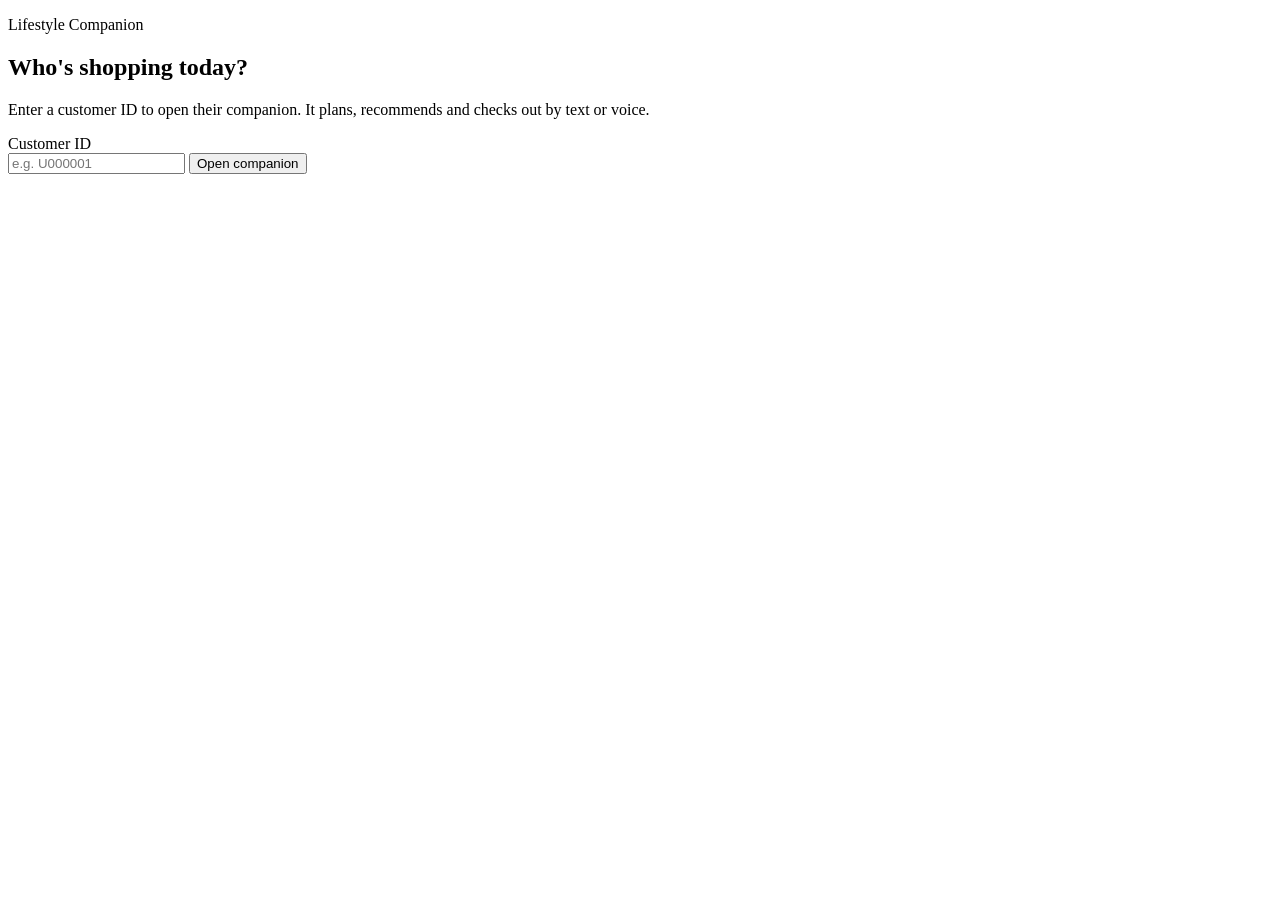
==== web/index.html @ dca68d9d "add the starter code" ====
<!doctype html>
<html lang="en">
<head>
  <meta charset="utf-8">
  <meta name="viewport" content="width=device-width, initial-scale=1">
  <title>Lifestyle Companion</title>
  <link rel="preconnect" href="https://fonts.googleapis.com">
  <link rel="preconnect" href="https://fonts.gstatic.com" crossorigin>
  <link href="https://fonts.googleapis.com/css2?family=Figtree:wght@400;500;600;750&display=swap" rel="stylesheet">
  <link rel="stylesheet" href="/static/styles.css">
</head>
<body>

<!-- Customer identification (replaces login for the simulation) -->
<section id="entry" class="entry">
  <div class="entry-inner">
    <p class="brand-mark" aria-hidden="true"><span class="dot"></span> Lifestyle Companion</p>
    <h1>Who's shopping today?</h1>
    <p class="lede">Enter a customer ID to open their companion. It plans, recommends and checks out by text or voice.</p>
    <form id="entry-form" autocomplete="off">
      <label for="user-id">Customer ID</label>
      <div class="entry-row">
        <input id="user-id" name="user_id" placeholder="e.g. U000001" required maxlength="40" spellcheck="false">
        <button type="submit" class="btn primary">Open companion</button>
      </div>
      <p id="entry-error" class="error" role="alert" hidden></p>
    </form>
    <div id="samples" class="samples" hidden>
      <span>Demo IDs</span>
      <div id="sample-list"></div>
    </div>
  </div>
</section>

<!-- Companion -->
<main id="app" class="app" hidden>
  <header class="topbar">
    <p class="brand-mark"><span class="dot"></span><span class="brand-name">Lifestyle Companion</span></p>
    <div class="who">
      <strong id="who-id"></strong>
      <span id="who-meta"></span>
    </div>
    <div class="top-actions">
      <button id="btn-new" class="btn ghost" title="Start a new conversation (keeps basket and long-term memory)">New chat</button>
      <button id="btn-switch" class="btn ghost">Change customer</button>
    </div>
  </header>

  <div class="layout">
    <section class="chat" aria-label="Conversation">
      <div id="messages" class="messages" aria-live="polite"></div>
      <div id="typing" class="typing" hidden><span></span><span></span><span></span> Working on it</div>

      <form id="composer" class="composer" autocomplete="off">
        <button type="button" id="btn-mic" class="mic" aria-label="Talk to the companion: tap to start, tap again to send">
          <span class="mic-ring" id="mic-ring"></span>
          <svg viewBox="0 0 24 24" width="22" height="22" aria-hidden="true"><path fill="currentColor" d="M12 15a3 3 0 0 0 3-3V6a3 3 0 1 0-6 0v6a3 3 0 0 0 3 3Zm5-3a5 5 0 0 1-10 0H5a7 7 0 0 0 6 6.92V21h2v-2.08A7 7 0 0 0 19 12h-2Z"/></svg>
        </button>
        <textarea id="input" rows="1" placeholder="Type a message or tap the mic" maxlength="2000"></textarea>
        <button type="submit" class="btn primary send">Send</button>
      </form>
      <div class="composer-foot">
        <label class="toggle"><input type="checkbox" id="speak-replies"> Read replies aloud</label>
        <span id="voice-status" class="voice-status"></span>
      </div>
    </section>

    <aside class="panel" aria-label="Customer app">
      <nav class="tabs" role="tablist">
        <button role="tab" data-tab="home" aria-selected="true">Home</button>
        <button role="tab" data-tab="shop">Shop</button>
        <button role="tab" data-tab="rewards">Rewards</button>
        <button role="tab" data-tab="basket">Basket <b id="basket-count">0</b></button>
      </nav>
      <div id="tab-home" class="tab" role="tabpanel"></div>
      <div id="tab-shop" class="tab" role="tabpanel" hidden>
        <form id="shop-form" class="shop-form">
          <input id="shop-q" placeholder="Search products">
          <select id="shop-cat"><option value="">All categories</option></select>
          <input id="shop-max" type="number" min="0" step="1" placeholder="Max price">
          <button class="btn">Search</button>
        </form>
        <div id="shop-results"></div>
      </div>
      <div id="tab-rewards" class="tab" role="tabpanel" hidden></div>
      <div id="tab-basket" class="tab" role="tabpanel" hidden></div>
    </aside>
  </div>
</main>

<script src="/static/app.js"></script>
</body>
</html>
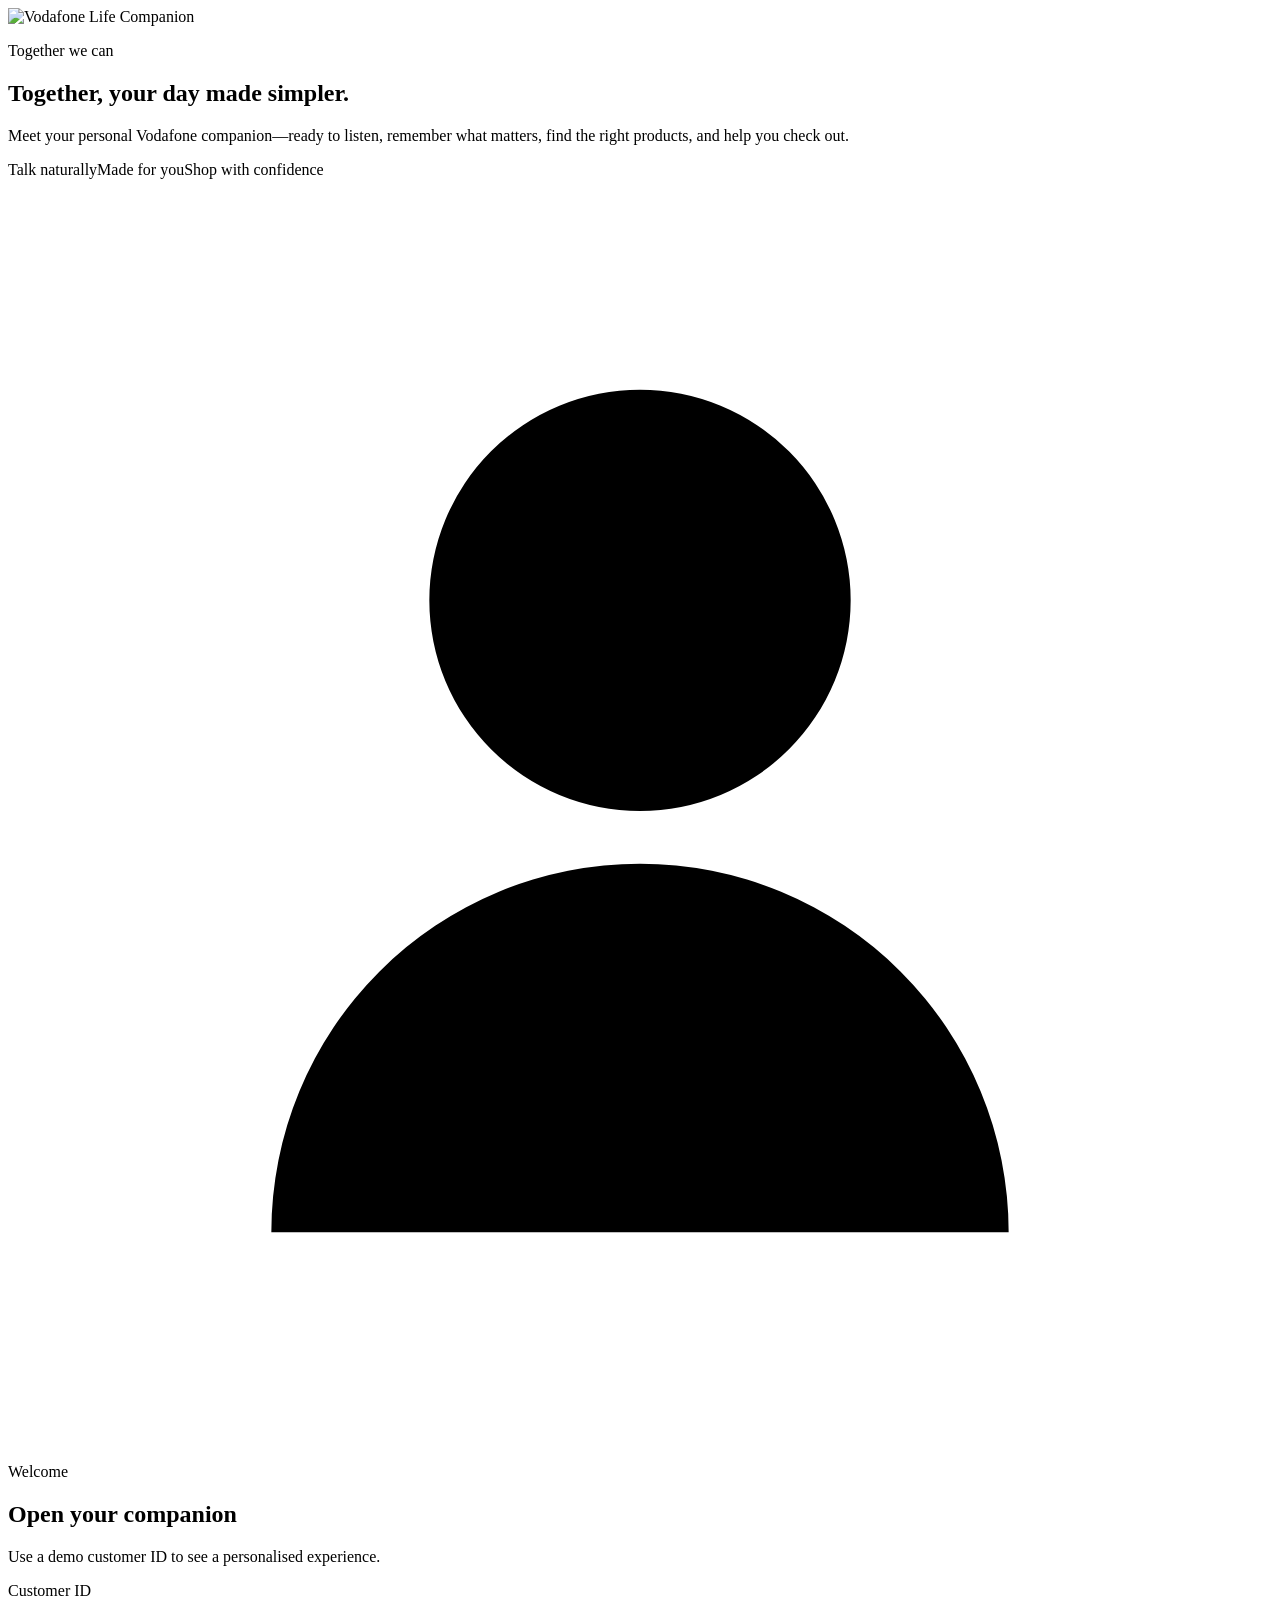
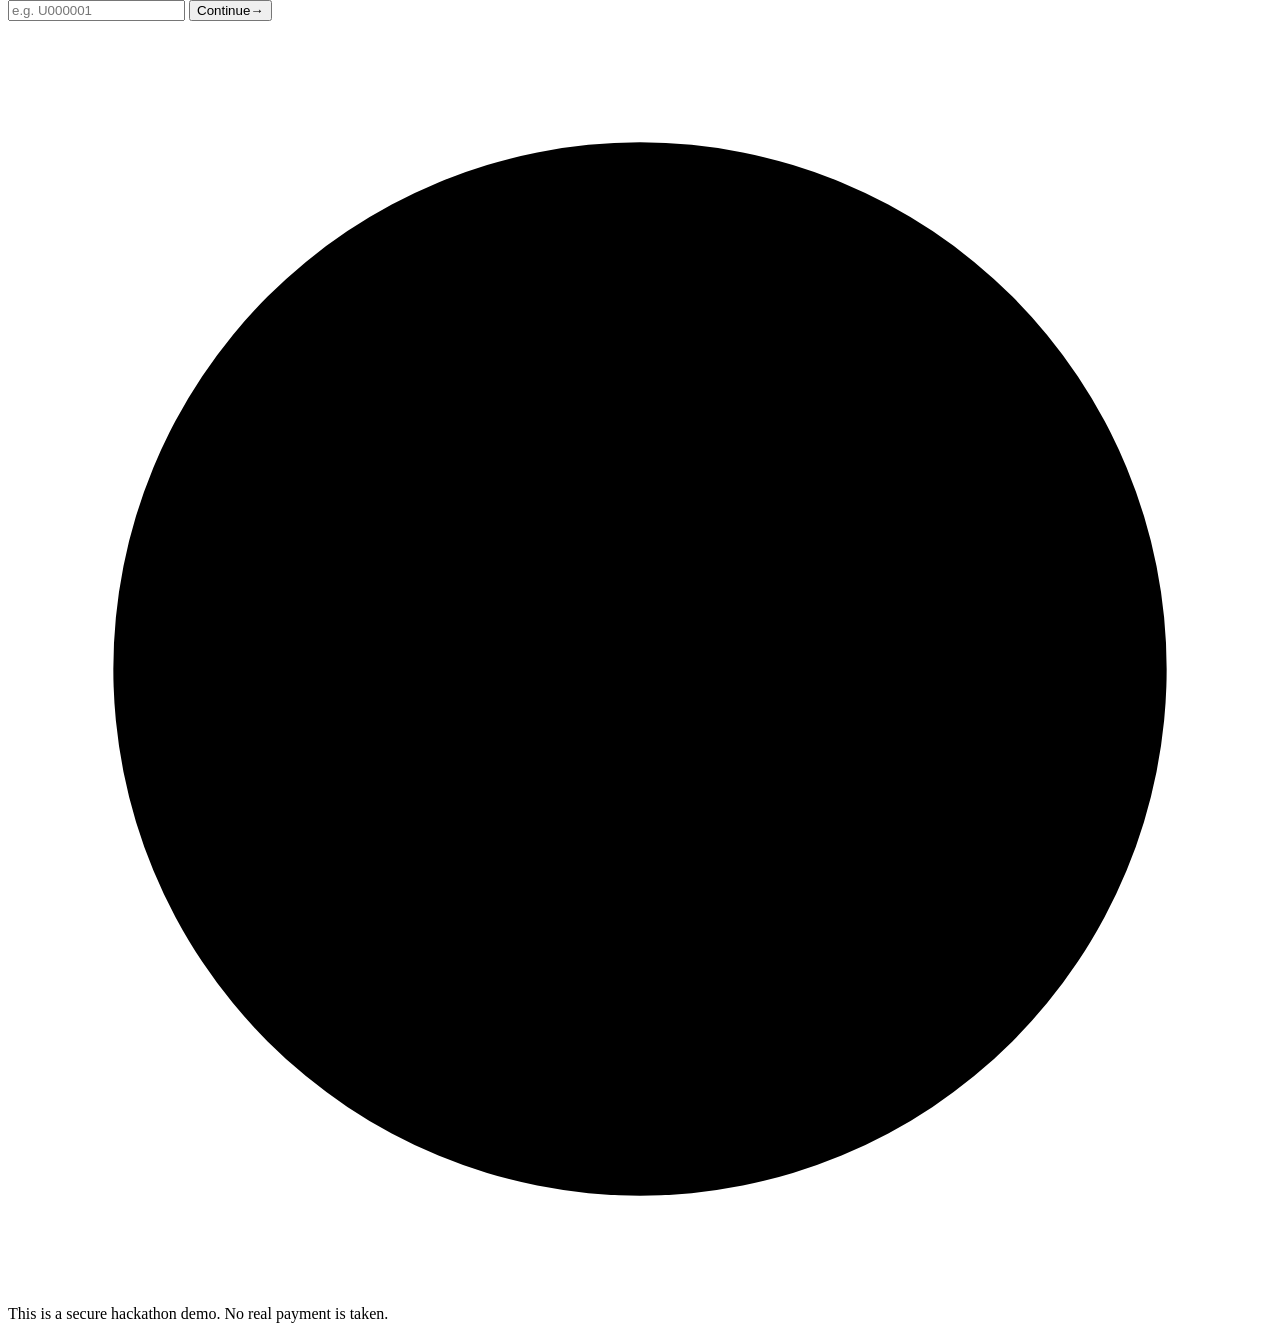
==== commit cb526373: "Integrate v6 recommender model with event-driven ranking; extend UI responsiveness and error handlin" ====
--- a/web/index.html
+++ b/web/index.html
@@ -3,82 +3,135 @@
 <head>
   <meta charset="utf-8">
   <meta name="viewport" content="width=device-width, initial-scale=1">
-  <title>Lifestyle Companion</title>
+  <meta name="theme-color" content="#e60000">
+  <title>Vodafone Lifestyle Companion</title>
   <link rel="preconnect" href="https://fonts.googleapis.com">
   <link rel="preconnect" href="https://fonts.gstatic.com" crossorigin>
-  <link href="https://fonts.googleapis.com/css2?family=Figtree:wght@400;500;600;750&display=swap" rel="stylesheet">
+  <link href="https://fonts.googleapis.com/css2?family=Figtree:wght@400;500;600;700;750&display=swap" rel="stylesheet">
   <link rel="stylesheet" href="/static/styles.css">
 </head>
 <body>
 
-<!-- Customer identification (replaces login for the simulation) -->
-<section id="entry" class="entry">
-  <div class="entry-inner">
-    <p class="brand-mark" aria-hidden="true"><span class="dot"></span> Lifestyle Companion</p>
-    <h1>Who's shopping today?</h1>
-    <p class="lede">Enter a customer ID to open their companion. It plans, recommends and checks out by text or voice.</p>
-    <form id="entry-form" autocomplete="off">
-      <label for="user-id">Customer ID</label>
-      <div class="entry-row">
-        <input id="user-id" name="user_id" placeholder="e.g. U000001" required maxlength="40" spellcheck="false">
-        <button type="submit" class="btn primary">Open companion</button>
+<section id="entry" class="entry" aria-labelledby="entry-title">
+  <div class="entry-hero">
+    <div class="entry-brand">
+      <img src="/static/assets/vodafone-logo.svg" alt="Vodafone" class="entry-logo">
+      <span>Life Companion</span>
+    </div>
+    <div class="hero-copy">
+      <p class="eyebrow">Together we can</p>
+      <h1 id="entry-title">Together, your day made simpler.</h1>
+      <p>Meet your personal Vodafone companion—ready to listen, remember what matters, find the right products, and help you check out.</p>
+    </div>
+    <div class="hero-proof" aria-label="Companion features">
+      <span>Talk naturally</span><span>Made for you</span><span>Shop with confidence</span>
+    </div>
+  </div>
+
+  <div class="entry-access">
+    <div class="access-card">
+      <div class="access-icon" aria-hidden="true">
+        <svg viewBox="0 0 24 24"><path d="M12 12a4 4 0 1 0 0-8 4 4 0 0 0 0 8Zm7 8a7 7 0 0 0-14 0"/></svg>
       </div>
-      <p id="entry-error" class="error" role="alert" hidden></p>
-    </form>
-    <div id="samples" class="samples" hidden>
-      <span>Demo IDs</span>
-      <div id="sample-list"></div>
+      <p class="eyebrow red">Welcome</p>
+      <h2>Open your companion</h2>
+      <p class="access-intro">Use a demo customer ID to see a personalised experience.</p>
+      <form id="entry-form" autocomplete="off" novalidate>
+        <label for="user-id">Customer ID</label>
+        <div class="entry-row">
+          <input id="user-id" name="user_id" placeholder="e.g. U000001" required maxlength="40" spellcheck="false" aria-describedby="entry-error">
+          <button type="submit" class="btn primary"><span>Continue</span><span aria-hidden="true">→</span></button>
+        </div>
+        <p id="entry-error" class="error" role="alert" hidden></p>
+      </form>
+      <div id="samples" class="samples" hidden>
+        <span>Or try a demo profile</span>
+        <div id="sample-list"></div>
+      </div>
+      <p class="demo-note"><svg viewBox="0 0 24 24" aria-hidden="true"><path d="M12 22a10 10 0 1 0 0-20 10 10 0 0 0 0 20Zm0-11v6m0-10v.01"/></svg>This is a secure hackathon demo. No real payment is taken.</p>
     </div>
   </div>
 </section>
 
-<!-- Companion -->
 <main id="app" class="app" hidden>
   <header class="topbar">
-    <p class="brand-mark"><span class="dot"></span><span class="brand-name">Lifestyle Companion</span></p>
-    <div class="who">
-      <strong id="who-id"></strong>
-      <span id="who-meta"></span>
+    <a class="brand-mark" href="#" aria-label="Vodafone Life Companion home">
+      <img src="/static/assets/vodafone-logo.svg" alt="Vodafone">
+      <span class="brand-divider" aria-hidden="true"></span>
+      <span class="brand-name">Life Companion</span>
+    </a>
+    <div class="who" aria-label="Current customer">
+      <span class="avatar" aria-hidden="true"><svg viewBox="0 0 24 24"><path d="M12 12a4 4 0 1 0 0-8 4 4 0 0 0 0 8Zm7 8a7 7 0 0 0-14 0"/></svg></span>
+      <span class="who-copy"><strong id="who-id"></strong><span id="who-meta"></span></span>
     </div>
     <div class="top-actions">
-      <button id="btn-new" class="btn ghost" title="Start a new conversation (keeps basket and long-term memory)">New chat</button>
-      <button id="btn-switch" class="btn ghost">Change customer</button>
+      <button id="btn-new" class="icon-btn" title="Start a new conversation; basket and memory are kept" aria-label="Start a new chat">
+        <svg viewBox="0 0 24 24" aria-hidden="true"><path d="M12 5v14M5 12h14"/></svg><span>New chat</span>
+      </button>
+      <button id="btn-switch" class="icon-btn" aria-label="Change customer">
+        <svg viewBox="0 0 24 24" aria-hidden="true"><path d="M17 3h4v4M21 3l-7 7M7 21H3v-4M3 21l7-7"/></svg><span>Switch</span>
+      </button>
     </div>
   </header>
 
   <div class="layout">
     <section class="chat" aria-label="Conversation">
-      <div id="messages" class="messages" aria-live="polite"></div>
-      <div id="typing" class="typing" hidden><span></span><span></span><span></span> Working on it</div>
+      <div class="chat-heading">
+        <div><p class="eyebrow red">Your companion</p><h1>How can I help today?</h1></div>
+        <span class="online"><i></i> Ready to help</span>
+      </div>
+      <div id="messages" class="messages" aria-live="polite" aria-relevant="additions"></div>
+      <div id="quick-prompts" class="quick-prompts" aria-label="Conversation starters">
+        <span>Try asking</span>
+        <div>
+          <button type="button" data-prompt="Find a phone that suits me and my budget.">Find my next phone</button>
+          <button type="button" data-prompt="What rewards and offers can I use today?">Show my rewards</button>
+          <button type="button" data-prompt="What do you remember about my preferences?">What do you remember?</button>
+        </div>
+      </div>
+      <div id="typing" class="typing" role="status" aria-live="polite" hidden>
+        <span class="assistant-mini" aria-hidden="true">V</span><span class="typing-dots"><i></i><i></i><i></i></span><span>Companion is working on it</span>
+      </div>
 
-      <form id="composer" class="composer" autocomplete="off">
-        <button type="button" id="btn-mic" class="mic" aria-label="Talk to the companion: tap to start, tap again to send">
-          <span class="mic-ring" id="mic-ring"></span>
-          <svg viewBox="0 0 24 24" width="22" height="22" aria-hidden="true"><path fill="currentColor" d="M12 15a3 3 0 0 0 3-3V6a3 3 0 1 0-6 0v6a3 3 0 0 0 3 3Zm5-3a5 5 0 0 1-10 0H5a7 7 0 0 0 6 6.92V21h2v-2.08A7 7 0 0 0 19 12h-2Z"/></svg>
-        </button>
-        <textarea id="input" rows="1" placeholder="Type a message or tap the mic" maxlength="2000"></textarea>
-        <button type="submit" class="btn primary send">Send</button>
-      </form>
-      <div class="composer-foot">
-        <label class="toggle"><input type="checkbox" id="speak-replies"> Read replies aloud</label>
-        <span id="voice-status" class="voice-status"></span>
+      <div class="composer-dock">
+        <form id="composer" class="composer" autocomplete="off" dir="auto">
+          <button type="button" id="btn-mic" class="mic" aria-label="Talk to the companion: tap to start, tap again to send" aria-pressed="false">
+            <span class="mic-ring" id="mic-ring"></span>
+            <svg viewBox="0 0 24 24" aria-hidden="true"><path d="M12 15a3 3 0 0 0 3-3V6a3 3 0 1 0-6 0v6a3 3 0 0 0 3 3Zm5-3a5 5 0 0 1-10 0H5a7 7 0 0 0 6 6.92V21h2v-2.08A7 7 0 0 0 19 12h-2Z"/></svg>
+          </button>
+          <textarea id="input" rows="1" placeholder="Message your companion…" maxlength="2000" dir="auto" aria-label="Message your companion"></textarea>
+          <button type="submit" class="send" aria-label="Send message"><span>Send</span><svg viewBox="0 0 24 24" aria-hidden="true"><path d="m5 12 14-8-4 16-3-6-7-2Zm7 2 7-10"/></svg></button>
+        </form>
+        <div class="composer-foot">
+          <label class="voice-language"><span>Voice</span>
+            <select id="voice-language" aria-label="Voice language">
+              <option value="auto">Auto-detect</option>
+              <option value="en-US">English</option>
+              <option value="ar-SA">العربية</option>
+            </select>
+          </label>
+          <label class="toggle"><input type="checkbox" id="speak-replies"><span class="toggle-ui" aria-hidden="true"></span><span>Read replies aloud</span></label>
+          <span id="voice-status" class="voice-status" role="status" aria-live="polite" dir="auto"></span>
+        </div>
       </div>
     </section>
 
     <aside class="panel" aria-label="Customer app">
-      <nav class="tabs" role="tablist">
-        <button role="tab" data-tab="home" aria-selected="true">Home</button>
-        <button role="tab" data-tab="shop">Shop</button>
-        <button role="tab" data-tab="rewards">Rewards</button>
-        <button role="tab" data-tab="basket">Basket <b id="basket-count">0</b></button>
+      <div class="panel-title"><div><p class="eyebrow red">My Vodafone</p><h2>Your space</h2></div><span class="spark" aria-hidden="true">✦</span></div>
+      <nav class="tabs" role="tablist" aria-label="Customer sections">
+        <button role="tab" data-tab="home" aria-controls="tab-home" aria-selected="true"><svg viewBox="0 0 24 24" aria-hidden="true"><path d="m3 11 9-8 9 8v10h-6v-6H9v6H3V11Z"/></svg><span>Home</span></button>
+        <button role="tab" data-tab="shop" aria-controls="tab-shop" aria-selected="false" tabindex="-1"><svg viewBox="0 0 24 24" aria-hidden="true"><path d="M6 8V6a6 6 0 0 1 12 0v2M4 8h16l-1 13H5L4 8Z"/></svg><span>Shop</span></button>
+        <button role="tab" data-tab="rewards" aria-controls="tab-rewards" aria-selected="false" tabindex="-1"><svg viewBox="0 0 24 24" aria-hidden="true"><path d="M20 12v10H4V12M2 7h20v5H2V7Zm10 15V7m0 0H8.5A2.5 2.5 0 1 1 12 4.7V7Zm0 0h3.5A2.5 2.5 0 1 0 12 4.7V7Z"/></svg><span>Rewards</span></button>
+        <button role="tab" data-tab="basket" aria-controls="tab-basket" aria-selected="false" tabindex="-1"><svg viewBox="0 0 24 24" aria-hidden="true"><path d="M3 4h2l2 12h11l2-8H6m3 12h.01M17 20h.01"/></svg><span>Basket</span><b id="basket-count" aria-label="0 items">0</b></button>
       </nav>
+      <div id="panel-loading" class="panel-loading" aria-hidden="true" hidden><i></i><i></i><i></i></div>
       <div id="tab-home" class="tab" role="tabpanel"></div>
       <div id="tab-shop" class="tab" role="tabpanel" hidden>
         <form id="shop-form" class="shop-form">
-          <input id="shop-q" placeholder="Search products">
-          <select id="shop-cat"><option value="">All categories</option></select>
-          <input id="shop-max" type="number" min="0" step="1" placeholder="Max price">
-          <button class="btn">Search</button>
+          <label class="search-field"><span class="sr-only">Search products</span><svg viewBox="0 0 24 24" aria-hidden="true"><circle cx="11" cy="11" r="7"/><path d="m20 20-4-4"/></svg><input id="shop-q" placeholder="Search products"></label>
+          <label><span class="sr-only">Category</span><select id="shop-cat"><option value="">All categories</option></select></label>
+          <label><span class="sr-only">Maximum price</span><input id="shop-max" type="number" min="0" step="1" placeholder="Max price"></label>
+          <button class="btn secondary">Search</button>
         </form>
         <div id="shop-results"></div>
       </div>
@@ -86,8 +139,17 @@
       <div id="tab-basket" class="tab" role="tabpanel" hidden></div>
     </aside>
   </div>
+
+  <nav id="mobile-nav" class="mobile-nav" aria-label="Mobile navigation">
+    <button type="button" data-mobile="chat" aria-current="page"><svg viewBox="0 0 24 24" aria-hidden="true"><path d="M21 15a4 4 0 0 1-4 4H8l-5 3V7a4 4 0 0 1 4-4h10a4 4 0 0 1 4 4v8Z"/></svg><span>Chat</span></button>
+    <button type="button" data-mobile="home"><svg viewBox="0 0 24 24" aria-hidden="true"><path d="m3 11 9-8 9 8v10h-6v-6H9v6H3V11Z"/></svg><span>Home</span></button>
+    <button type="button" data-mobile="shop"><svg viewBox="0 0 24 24" aria-hidden="true"><path d="M6 8V6a6 6 0 0 1 12 0v2M4 8h16l-1 13H5L4 8Z"/></svg><span>Shop</span></button>
+    <button type="button" data-mobile="rewards"><svg viewBox="0 0 24 24" aria-hidden="true"><path d="M20 12v10H4V12M2 7h20v5H2V7Zm10 15V7"/></svg><span>Rewards</span></button>
+    <button type="button" data-mobile="basket"><span class="nav-icon"><svg viewBox="0 0 24 24" aria-hidden="true"><path d="M3 4h2l2 12h11l2-8H6m3 12h.01M17 20h.01"/></svg><b id="mobile-basket-count">0</b></span><span>Basket</span></button>
+  </nav>
 </main>
 
+<div id="toast-region" class="toast-region" aria-live="polite" aria-atomic="true"></div>
 <script src="/static/app.js"></script>
 </body>
 </html>
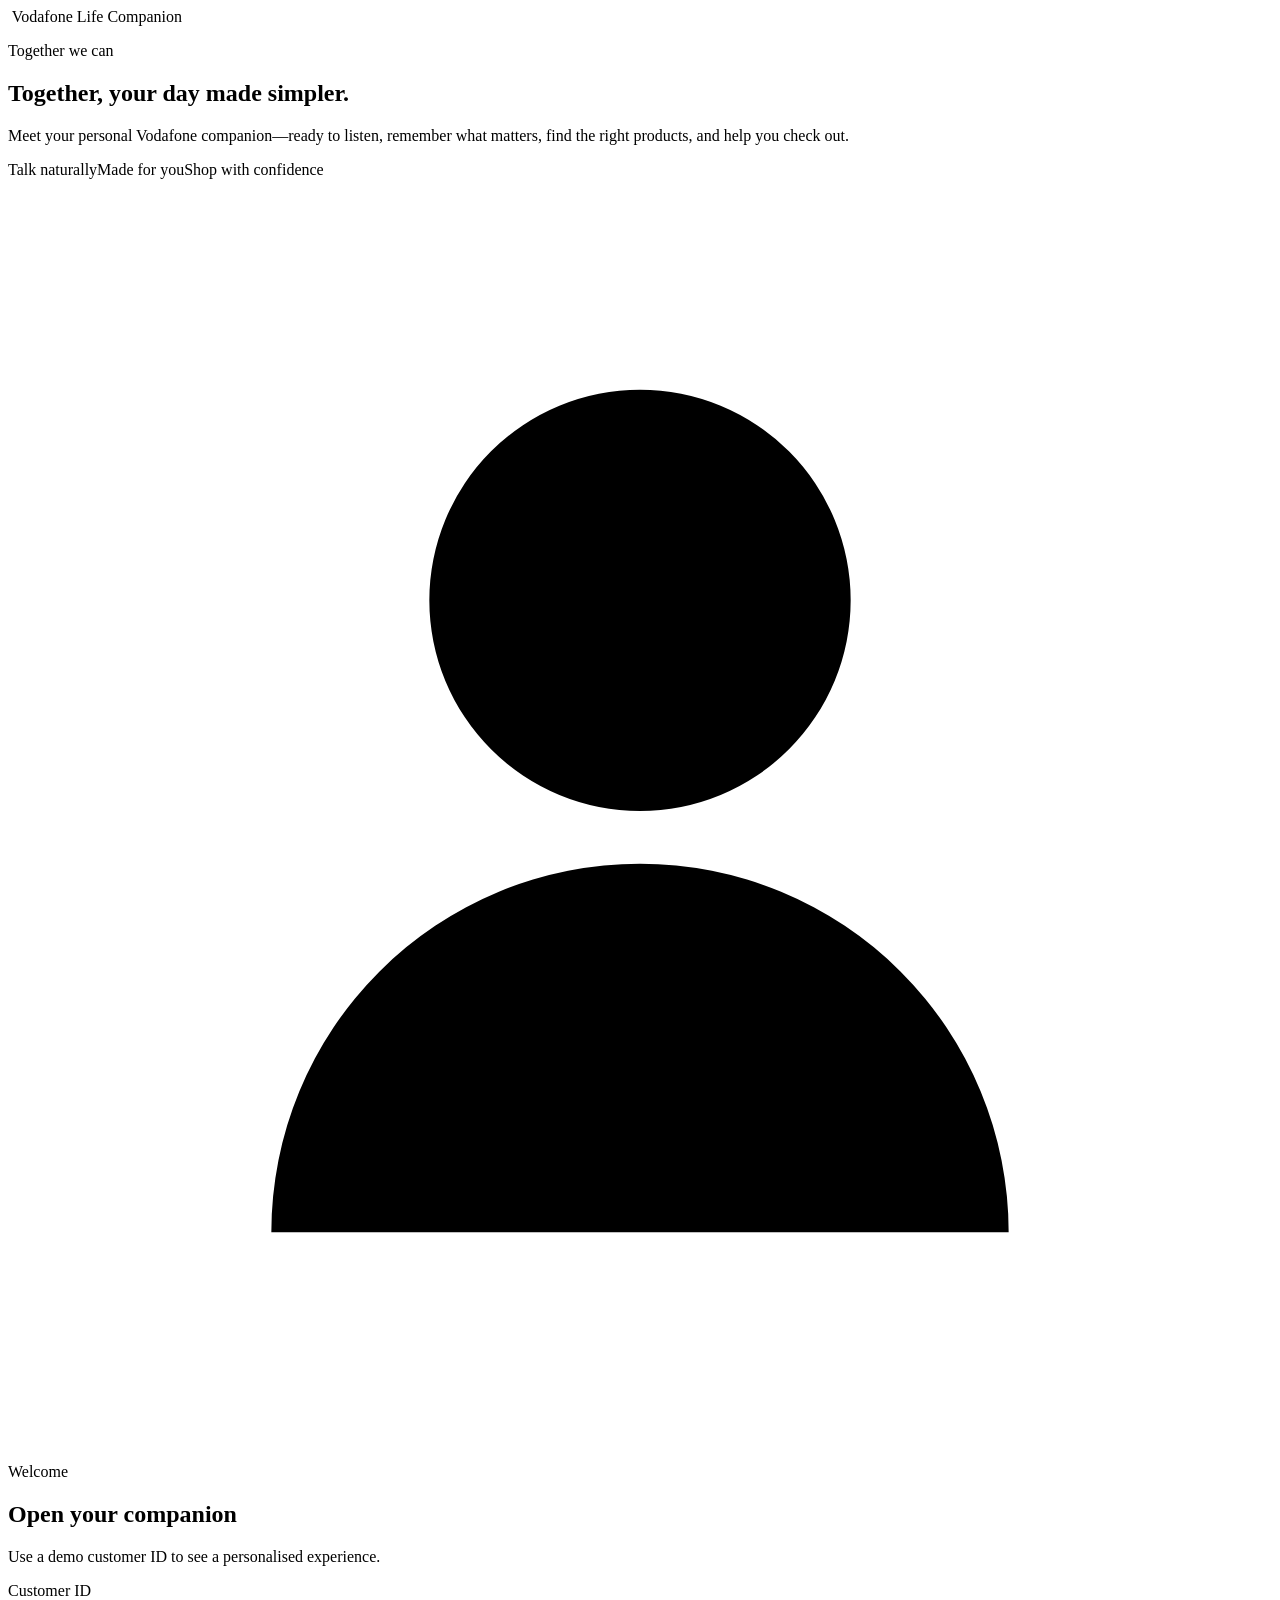
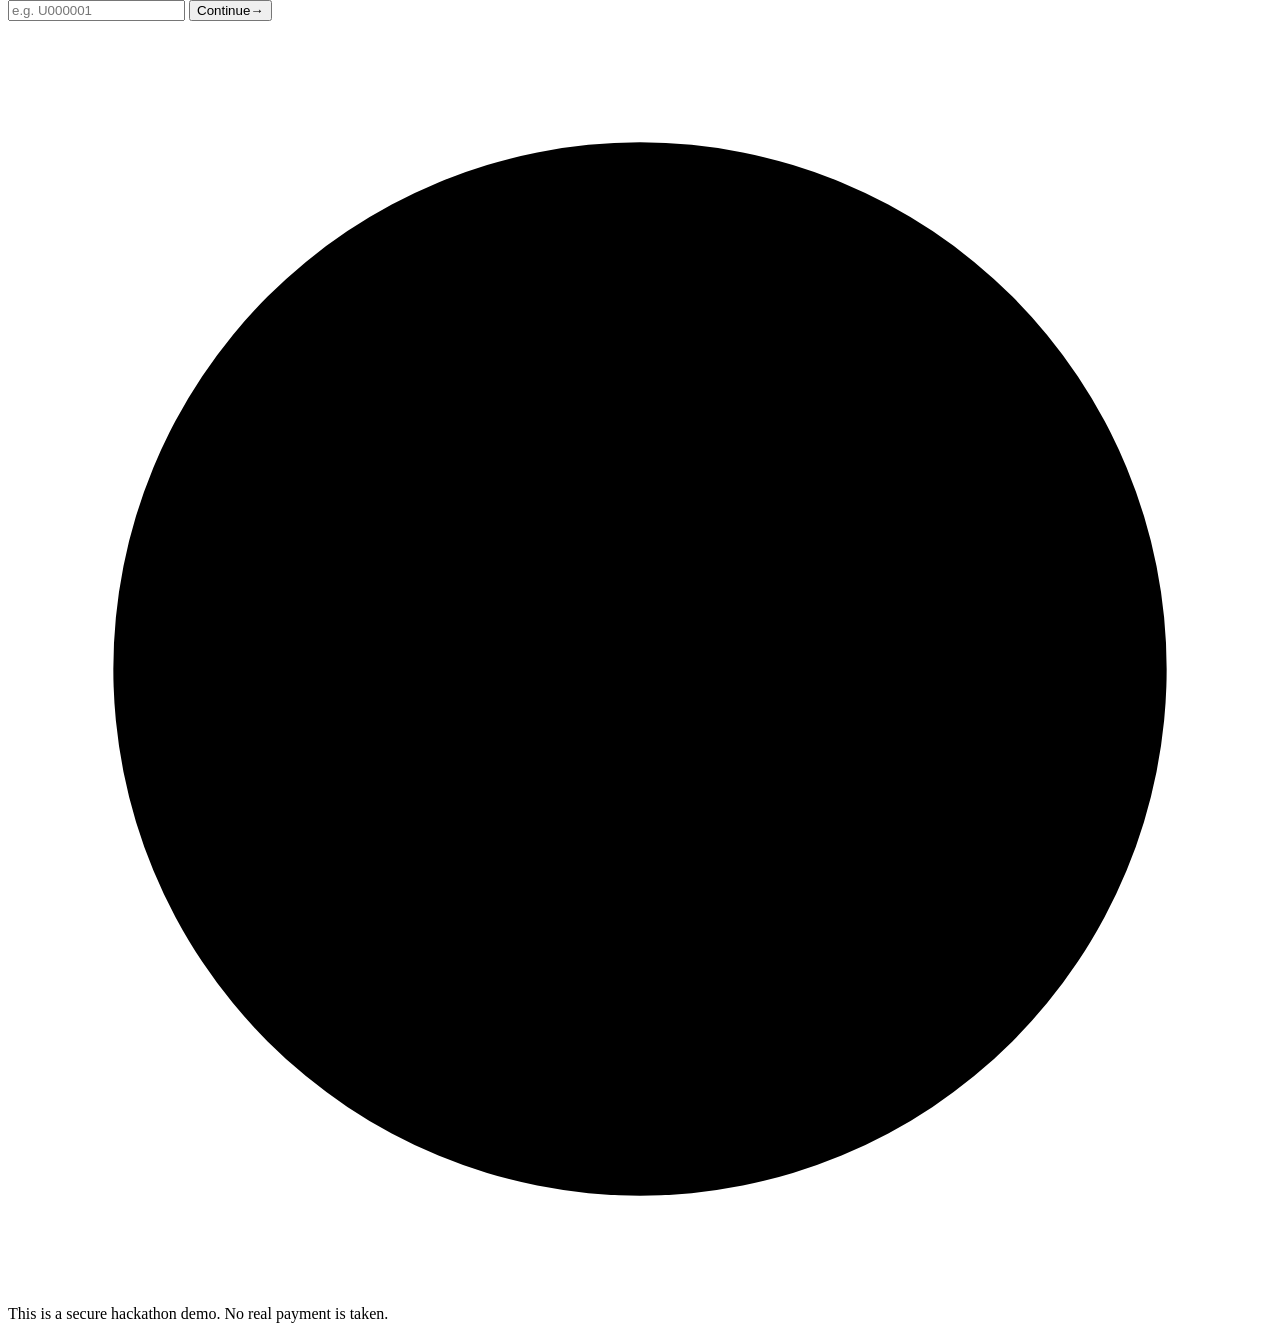
==== commit 4e22fc9a: "Update Dockerfile for pip index URL; refine Vodafone asset dimensions and styles; adjust brand hiera" ====
--- a/web/index.html
+++ b/web/index.html
@@ -15,8 +15,10 @@
 <section id="entry" class="entry" aria-labelledby="entry-title">
   <div class="entry-hero">
     <div class="entry-brand">
-      <img src="/static/assets/vodafone-logo.svg" alt="Vodafone" class="entry-logo">
-      <span>Life Companion</span>
+      <img src="/static/assets/vodafone-logo.svg" alt="" class="entry-logo">
+      <span class="vodafone-word">Vodafone</span>
+      <span class="brand-divider" aria-hidden="true"></span>
+      <span class="brand-name">Life Companion</span>
     </div>
     <div class="hero-copy">
       <p class="eyebrow">Together we can</p>
@@ -56,7 +58,8 @@
 <main id="app" class="app" hidden>
   <header class="topbar">
     <a class="brand-mark" href="#" aria-label="Vodafone Life Companion home">
-      <img src="/static/assets/vodafone-logo.svg" alt="Vodafone">
+      <img src="/static/assets/vodafone-logo.svg" alt="">
+      <span class="vodafone-word">Vodafone</span>
       <span class="brand-divider" aria-hidden="true"></span>
       <span class="brand-name">Life Companion</span>
     </a>
